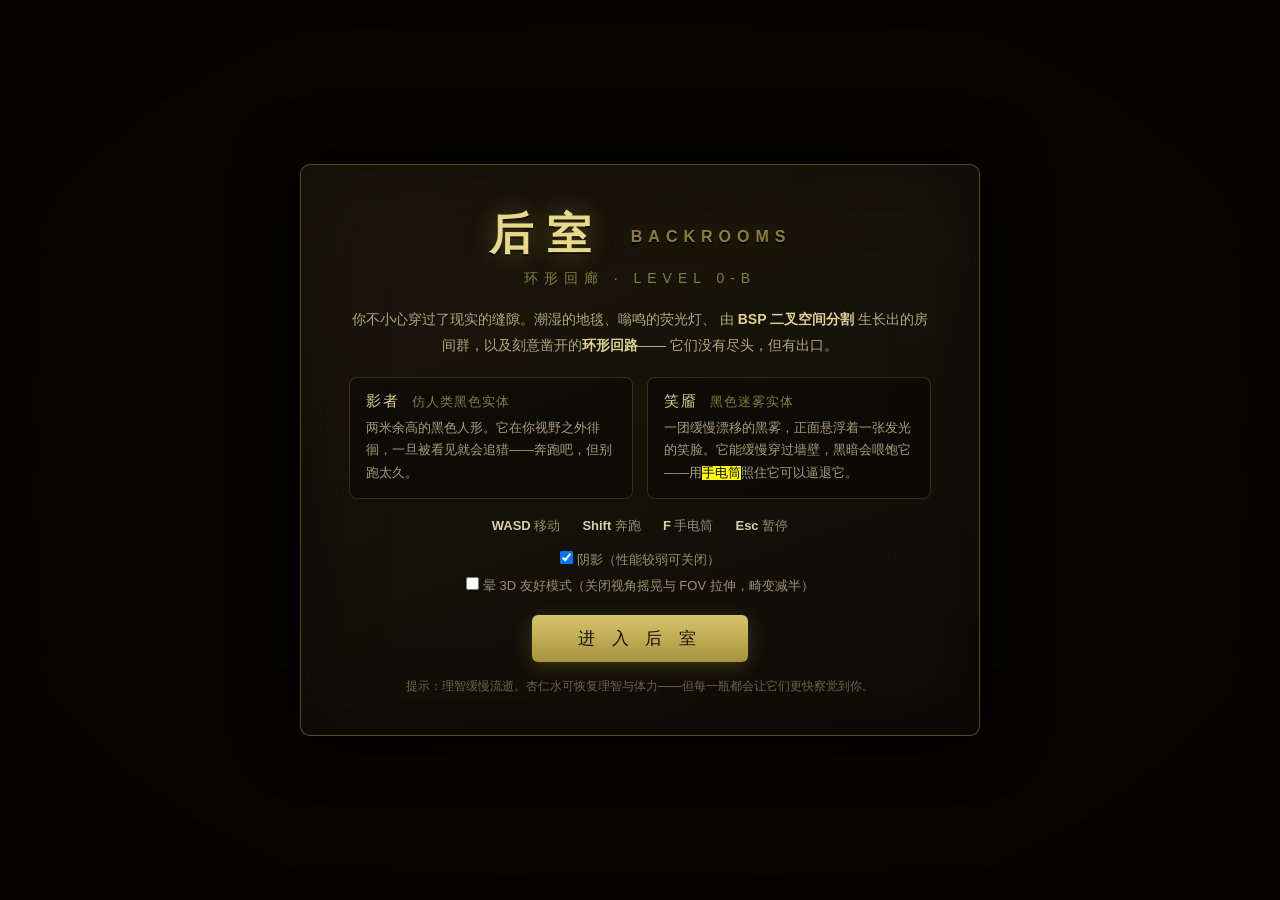
==== index.html @ de88217c "Escape Backrooms: 单机版 + VibeHub 联机版（BSP 迷宫/影者/笑靥/state-sync）" ====
<!DOCTYPE html>
<html lang="zh-CN">
<head>
<meta charset="UTF-8">
<meta name="viewport" content="width=device-width, initial-scale=1.0">
<title>后室：环形回廊 — Escape the Backrooms</title>
<link rel="stylesheet" href="css/style.css?v=9">
</head>
<body>
<div id="game">
  <canvas id="c"></canvas>

  <!-- 全屏氛围遮罩 -->
  <div id="vignette"></div>
  <div id="darkness"></div>
  <div id="damage"></div>

  <!-- HUD -->
  <div id="hud" class="hidden">
    <div id="crosshair"></div>

    <div id="bars">
      <div class="bar"><span class="label">体力</span><div class="track"><div id="staminaFill" class="fill"></div></div></div>
      <div class="bar"><span class="label">生命</span><div class="track"><div id="healthFill" class="fill"></div></div></div>
      <div class="bar"><span class="label">理智</span><div class="track"><div id="sanFill" class="fill"></div></div></div>
    </div>

    <div id="status">
      <span id="bottleCount">杏仁水 0/6</span>
      <span id="timer">00:00</span>
    </div>

    <div id="objective">寻找出口</div>
    <div id="messages"></div>
  </div>

  <!-- 开始界面 -->
  <div id="screen-start" class="screen active">
    <div class="panel">
      <h1>后室 <span class="en">BACKROOMS</span></h1>
      <p class="sub">环形回廊 · LEVEL 0-B</p>
      <p class="desc">你不小心穿过了现实的缝隙。潮湿的地毯、嗡鸣的荧光灯、
        由 <b>BSP 二叉空间分割</b> 生长出的房间群，以及刻意凿开的<b>环形回路</b>——
        它们没有尽头，但有出口。</p>

      <div class="monsters">
        <div class="mcard">
          <div class="mtitle">影者 <small>仿人类黑色实体</small></div>
          <p>两米余高的黑色人形。它在你视野之外徘徊，一旦被看见就会追猎——奔跑吧，但别跑太久。</p>
        </div>
        <div class="mcard">
          <div class="mtitle">笑靥 <small>黑色迷雾实体</small></div>
          <p>一团缓慢漂移的黑雾，正面悬浮着一张发光的笑脸。它能缓慢穿过墙壁，黑暗会喂饱它——用<mark>手电筒</mark>照住它可以逼退它。</p>
        </div>
      </div>

      <div class="controls">
        <span><b>WASD</b> 移动</span><span><b>Shift</b> 奔跑</span><span><b>F</b> 手电筒</span>
        <span><b>Esc</b> 暂停</span>
      </div>

      <div class="opts">
        <label><input type="checkbox" id="optShadows" checked> 阴影（性能较弱可关闭）</label>
        <label><input type="checkbox" id="optFriendly"> 晕 3D 友好模式（关闭视角摇晃与 FOV 拉伸，畸变减半）</label>
      </div>

      <button id="btnStart" class="btn">进 入 后 室</button>
      <p class="tip">提示：理智缓慢流逝。杏仁水可恢复理智与体力——但每一瓶都会让它们更快察觉到你。</p>
    </div>
  </div>

  <!-- 暂停 -->
  <div id="screen-pause" class="screen">
    <div class="panel small">
      <h2>暂 停</h2>
      <p class="desc">荧光灯还在嗡鸣。它们还在等你。</p>
      <button id="btnResume" class="btn">继 续</button>
      <button id="btnRestart1" class="btn ghost">重新生成迷宫</button>
    </div>
  </div>

  <!-- 死亡 -->
  <div id="screen-dead" class="screen">
    <div class="panel small">
      <h2 class="red">你 被 留 在 了 这 里</h2>
      <p id="deathReason" class="desc"></p>
      <p id="deathStats" class="stats"></p>
      <button id="btnRestart2" class="btn">再 试 一 次</button>
    </div>
  </div>

  <!-- 理智归零：化身影者 · 观战模式 -->
  <div id="screen-spectate" class="spectate-bar" style="display:none">
    <div class="st-title">理智归零 · 你化作了影者</div>
    <div class="st-hint">WASD 飞行 · Space / C 升降 · Shift 加速 · 按住鼠标拖动观察</div>
    <button id="btnRestart4" class="btn small">重 新 开 始</button>
  </div>

  <!-- 胜利 -->
  <div id="screen-win" class="screen">
    <div class="panel small">
      <h2 class="green">你 逃 出 了 后 室</h2>
      <p class="desc">门后是刺眼的白光和真实世界的噪音。至少，这一次是。</p>
      <p id="winStats" class="stats"></p>
      <button id="btnRestart3" class="btn">再 进 一 次</button>
    </div>
  </div>
</div>

<script src="js/lib/three.min.js?v=9"></script>
<script src="js/utils.js?v=9"></script>
<script src="js/textures.js?v=9"></script>
<script src="js/maze.js?v=9"></script>
<script src="js/audio.js?v=9"></script>
<script src="js/ui.js?v=9"></script>
<script src="js/player.js?v=9"></script>
<script src="js/humanoid.js?v=9"></script>
<script src="js/smiler.js?v=9"></script>
<script src="js/world.js?v=9"></script>
<script src="js/main.js?v=9"></script>
</body>
</html>
---- css/style.css ----
/* 后室：环形回廊 —— 界面样式 */
* { margin: 0; padding: 0; box-sizing: border-box; }

:root {
  --yellow: #c9b458;
  --yellow-dim: #8a7c3e;
  --bg: #0d0b07;
  --red: #c0392b;
  --green: #2ecc71;
}

html, body {
  width: 100%; height: 100%;
  overflow: hidden;
  background: var(--bg);
  font-family: "Microsoft YaHei", "PingFang SC", "Segoe UI", sans-serif;
  color: #d8cfa8;
  user-select: none;
}

#game { position: fixed; inset: 0; }
#c { position: absolute; inset: 0; width: 100%; height: 100%; display: block; cursor: crosshair; }

/* ---------- 氛围遮罩 ---------- */
#vignette {
  position: absolute; inset: 0; pointer-events: none; z-index: 5;
  background: radial-gradient(ellipse at center, transparent 52%, rgba(0,0,0,0.55) 100%);
}
#darkness {
  position: absolute; inset: 0; pointer-events: none; z-index: 6;
  background: radial-gradient(ellipse at center, transparent 30%, rgba(0,0,0,0.96) 90%);
  opacity: 0; transition: opacity 0.25s;
}
#damage {
  position: absolute; inset: 0; pointer-events: none; z-index: 7;
  background: radial-gradient(ellipse at center, transparent 40%, rgba(160,10,0,0.55) 100%);
  opacity: 0;
}

/* ---------- HUD ---------- */
#hud { position: absolute; inset: 0; pointer-events: none; z-index: 10; }
#hud.hidden { display: none; }

#crosshair {
  position: absolute; left: 50%; top: 50%; width: 6px; height: 6px;
  transform: translate(-50%, -50%);
  border: 1px solid rgba(230,220,180,0.8); border-radius: 50%;
  box-shadow: 0 0 4px rgba(0,0,0,0.8);
}

#bars {
  position: absolute; left: 24px; bottom: 24px; width: 240px;
  display: flex; flex-direction: column; gap: 8px;
}
.bar { display: flex; align-items: center; gap: 10px; }
.bar .label { width: 34px; font-size: 13px; letter-spacing: 2px; color: #b7ab7a; text-shadow: 0 1px 2px #000; }
.bar .track {
  flex: 1; height: 10px; background: rgba(0,0,0,0.55);
  border: 1px solid rgba(201,180,88,0.35); border-radius: 4px; overflow: hidden;
}
.bar .fill { height: 100%; width: 100%; border-radius: 3px; transition: width 0.15s linear; }
#staminaFill { background: linear-gradient(90deg, #a8933f, #e0cd6e); }
#staminaFill.low { background: linear-gradient(90deg, #8a4a2a, #cf7a3a); }
#healthFill { background: linear-gradient(90deg, #7a2a22, #c0392b); }
#sanFill { background: linear-gradient(90deg, #3a5a8a, #7ab0d8); }
#sanFill.low { background: linear-gradient(90deg, #5a2a6a, #a04a8a); }

#status {
  position: absolute; right: 24px; bottom: 24px;
  display: flex; gap: 18px; font-size: 14px; color: #c5b878;
  text-shadow: 0 1px 3px #000;
}
#bottleCount { color: #9fd8e8; }

#objective {
  position: absolute; left: 24px; top: 20px;
  font-size: 14px; letter-spacing: 3px; color: rgba(220,205,150,0.85);
  text-shadow: 0 1px 3px #000;
}
#objective::before { content: "◆ "; color: var(--yellow); }

#messages {
  position: absolute; left: 50%; bottom: 120px; transform: translateX(-50%);
  display: flex; flex-direction: column; align-items: center; gap: 6px;
  width: 80%; text-align: center;
}
.msg {
  font-size: 15px; color: #ded39a; text-shadow: 0 1px 4px #000, 0 0 12px rgba(0,0,0,0.9);
  opacity: 1; transition: opacity 0.6s;
}
.msg.warn { color: #e8896a; }
.msg.danger { color: #ff5544; font-weight: bold; }

/* ---------- 全屏界面 ---------- */
.screen {
  position: absolute; inset: 0; z-index: 20;
  display: none; align-items: center; justify-content: center;
  background: rgba(5,4,2,0.88);
  backdrop-filter: blur(3px);
}
.screen.active { display: flex; }

.panel {
  width: min(680px, 92vw); padding: 40px 48px;
  background: linear-gradient(160deg, rgba(28,24,12,0.96), rgba(14,12,6,0.96));
  border: 1px solid rgba(201,180,88,0.35); border-radius: 10px;
  box-shadow: 0 0 60px rgba(0,0,0,0.8), inset 0 0 80px rgba(0,0,0,0.4);
  text-align: center;
}
.panel.small { width: min(460px, 92vw); }

h1 {
  font-size: 44px; letter-spacing: 14px; color: #e8d98a;
  text-shadow: 0 0 24px rgba(201,180,88,0.35), 0 2px 0 #000;
  margin-bottom: 6px;
}
h1 .en { font-size: 16px; letter-spacing: 6px; color: var(--yellow-dim); vertical-align: middle; }
h2 { font-size: 30px; letter-spacing: 10px; margin-bottom: 14px; color: #e8d98a; }
h2.red { color: #e06050; text-shadow: 0 0 24px rgba(192,57,43,0.4); }
h2.green { color: #6ee7a0; text-shadow: 0 0 24px rgba(46,204,113,0.35); }

.sub { color: var(--yellow-dim); letter-spacing: 6px; margin-bottom: 18px; font-size: 14px; }
.desc { font-size: 14px; line-height: 1.9; color: #b3a880; margin-bottom: 18px; }
.desc b, .mtitle b { color: #e0d090; }
.desc mark { background: none; color: #ffe9a0; border-bottom: 1px dashed #8a7c3e; }
.stats { font-size: 14px; color: #9a9070; margin-bottom: 18px; line-height: 1.8; }

.monsters { display: flex; gap: 14px; margin: 0 0 18px; }
.mcard {
  flex: 1; text-align: left; padding: 14px 16px;
  background: rgba(0,0,0,0.35); border: 1px solid rgba(201,180,88,0.22); border-radius: 8px;
}
.mtitle { font-size: 15px; color: #e0d090; margin-bottom: 6px; letter-spacing: 2px; }
.mtitle small { color: #8a7c3e; letter-spacing: 1px; margin-left: 6px; }
.mcard p { font-size: 12.5px; line-height: 1.8; color: #a89d78; }

.controls {
  display: flex; justify-content: center; flex-wrap: wrap; gap: 8px 22px;
  font-size: 13px; color: #9a9070; margin-bottom: 16px;
}
.controls b { color: #d8cfa8; }

.opts {
  font-size: 13px; color: #9a9070; margin-bottom: 20px;
  display: flex; flex-direction: column; gap: 8px; align-items: center;
}
.opts label { cursor: pointer; }

.btn {
  display: inline-block; padding: 12px 46px;
  font-size: 17px; letter-spacing: 6px; color: #141007;
  background: linear-gradient(180deg, #d8c46a, #a8933f);
  border: none; border-radius: 6px; cursor: pointer;
  box-shadow: 0 4px 18px rgba(201,180,88,0.25);
  transition: transform 0.1s, box-shadow 0.2s;
  font-family: inherit;
}
.btn:hover { transform: translateY(-2px); box-shadow: 0 6px 24px rgba(201,180,88,0.4); }
.btn:active { transform: translateY(0); }
.btn.ghost {
  background: transparent; color: #b7ab7a; border: 1px solid rgba(201,180,88,0.4);
  margin-left: 12px; box-shadow: none;
}
.tip { margin-top: 16px; font-size: 12px; color: #6e654a; }

/* ---------- 观战模式横幅（不阻挡拖动观察） ---------- */
.spectate-bar {
  position: absolute; top: 22px; left: 50%; transform: translateX(-50%);
  z-index: 15; text-align: center; pointer-events: none;
  padding: 14px 34px;
  background: rgba(10,8,4,0.82);
  border: 1px solid rgba(160,80,120,0.45); border-radius: 8px;
  box-shadow: 0 0 30px rgba(0,0,0,0.7);
}
.spectate-bar .st-title {
  font-size: 17px; letter-spacing: 4px; color: #c9a0c8;
  text-shadow: 0 0 18px rgba(160,80,160,0.5); margin-bottom: 6px;
}
.spectate-bar .st-hint { font-size: 12px; color: #8a8070; margin-bottom: 12px; }
.spectate-bar .btn { pointer-events: auto; }
.btn.small { padding: 8px 28px; font-size: 14px; letter-spacing: 4px; }

@media (max-width: 720px) {
  .monsters { flex-direction: column; }
  h1 { font-size: 30px; letter-spacing: 8px; }
  .panel { padding: 26px 20px; }
}
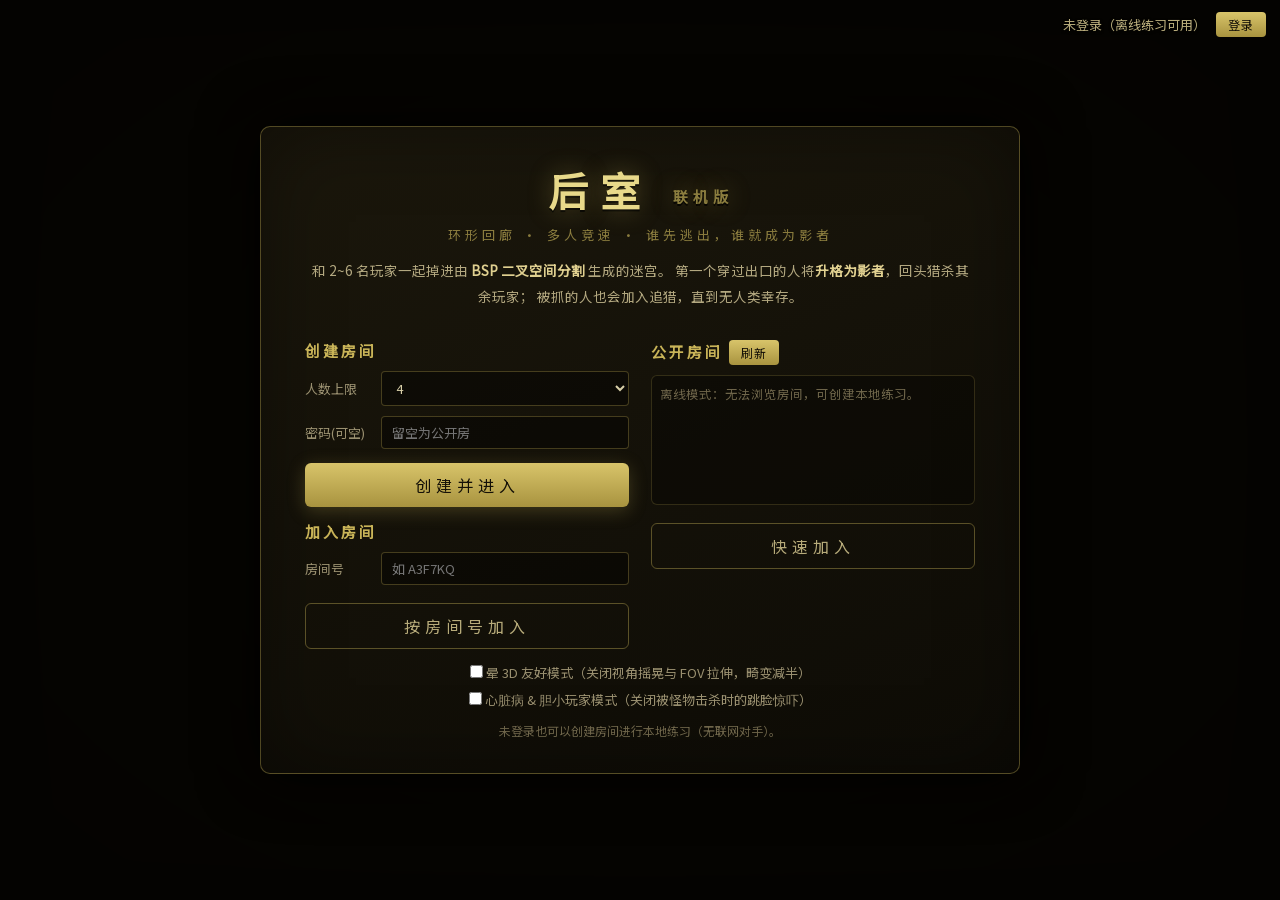
==== commit 5d108240: "由于我多次忘提交git，这时候不上T_T" ====
--- a/index.html
+++ b/index.html
@@ -3,120 +3,132 @@
 <head>
 <meta charset="UTF-8">
 <meta name="viewport" content="width=device-width, initial-scale=1.0">
-<title>后室：环形回廊 — Escape the Backrooms</title>
-<link rel="stylesheet" href="css/style.css?v=9">
+<title>后室：环形回廊 联机版 — Escape Together</title>
+<link rel="stylesheet" href="css/style.css?v=8">
 </head>
 <body>
 <div id="game">
   <canvas id="c"></canvas>
 
-  <!-- 全屏氛围遮罩 -->
   <div id="vignette"></div>
   <div id="darkness"></div>
   <div id="damage"></div>
 
-  <!-- HUD -->
+  <!-- 跳脸惊吓（被怪物杀死时；胆小模式关闭） -->
+  <div id="jumpscare" class="hidden"><img id="jumpscareImg" alt=""></div>
+
+  <!-- 对局 HUD -->
   <div id="hud" class="hidden">
     <div id="crosshair"></div>
-
     <div id="bars">
       <div class="bar"><span class="label">体力</span><div class="track"><div id="staminaFill" class="fill"></div></div></div>
       <div class="bar"><span class="label">生命</span><div class="track"><div id="healthFill" class="fill"></div></div></div>
-      <div class="bar"><span class="label">理智</span><div class="track"><div id="sanFill" class="fill"></div></div></div>
+      <div class="bar" id="sanBar"><span class="label">理智</span><div class="track"><div id="sanFill" class="fill"></div></div></div>
+      <div class="bar"><span class="label">手电</span><div class="track"><div id="batteryFill" class="fill"></div></div></div>
     </div>
-
     <div id="status">
       <span id="bottleCount">杏仁水 0/6</span>
       <span id="timer">00:00</span>
+      <span id="netState">—</span>
     </div>
-
-    <div id="objective">寻找出口</div>
+    <div id="objective">等待开局</div>
+    <div id="aliveList"></div>
     <div id="messages"></div>
+    <div id="chatLog"></div>
+    <input id="chatInput" class="hidden" maxlength="80" autocomplete="off" placeholder="Enter 发送 · Esc 取消">
+    <div id="slots">
+      <div class="slot"><span class="key">1</span><span class="ico" id="slot0">手电</span></div>
+      <div class="slot empty"><span class="key">2</span><span class="ico" id="slot1">—</span></div>
+      <div class="slot empty"><span class="key">3</span><span class="ico" id="slot2">—</span></div>
+    </div>
+    <!-- 摇杆容器（移动端专用） -->
+<div id="joystick-zone" style="display:none; position:absolute; left:30px; bottom:30px; width:120px; height:120px; z-index:15;"></div>
   </div>
 
-  <!-- 开始界面 -->
-  <div id="screen-start" class="screen active">
+  <!-- 登录状态条 -->
+  <div id="authbar">
+    <span id="authStatus">正在连接 VibeHub…</span>
+    <button id="btnLogin" class="mini">登录</button>
+    <button id="btnLogout" class="mini hidden">退出</button>
+  </div>
+
+  <!-- 大厅 -->
+  <div id="screen-lobby" class="screen active">
     <div class="panel">
-      <h1>后室 <span class="en">BACKROOMS</span></h1>
-      <p class="sub">环形回廊 · LEVEL 0-B</p>
-      <p class="desc">你不小心穿过了现实的缝隙。潮湿的地毯、嗡鸣的荧光灯、
-        由 <b>BSP 二叉空间分割</b> 生长出的房间群，以及刻意凿开的<b>环形回路</b>——
-        它们没有尽头，但有出口。</p>
+      <h1>后室 <span class="en">联机版</span></h1>
+      <p class="sub">环形回廊 · 多人竞速 · 谁先逃出，谁就成为影者</p>
+      <p class="desc">和 2~6 名玩家一起掉进由 <b>BSP 二叉空间分割</b> 生成的迷宫。
+        第一个穿过出口的人将<b>升格为影者</b>，回头猎杀其余玩家；
+        被抓的人也会加入追猎，直到无人类幸存。</p>
 
-      <div class="monsters">
-        <div class="mcard">
-          <div class="mtitle">影者 <small>仿人类黑色实体</small></div>
-          <p>两米余高的黑色人形。它在你视野之外徘徊，一旦被看见就会追猎——奔跑吧，但别跑太久。</p>
+      <div class="lobby-grid">
+        <div class="lcol">
+          <h3>创建房间</h3>
+          <div class="row"><label>人数上限</label>
+            <select id="optMax"><option>2</option><option selected>4</option><option>6</option></select></div>
+          <div class="row"><label>密码(可空)</label><input id="optPass" maxlength="12" placeholder="留空为公开房"></div>
+          <button id="btnCreate" class="btn wide">创建并进入</button>
+          <h3>加入房间</h3>
+          <div class="row"><label>房间号</label><input id="optCode" maxlength="8" placeholder="如 A3F7KQ"></div>
+          <button id="btnJoinCode" class="btn ghost wide">按房间号加入</button>
         </div>
-        <div class="mcard">
-          <div class="mtitle">笑靥 <small>黑色迷雾实体</small></div>
-          <p>一团缓慢漂移的黑雾，正面悬浮着一张发光的笑脸。它能缓慢穿过墙壁，黑暗会喂饱它——用<mark>手电筒</mark>照住它可以逼退它。</p>
+        <div class="lcol">
+          <h3>公开房间 <button id="btnRefresh" class="mini">刷新</button></h3>
+          <div id="roomList" class="roomlist"><p class="dim">加载中…</p></div>
+          <button id="btnQuick" class="btn ghost wide">快速加入</button>
         </div>
       </div>
 
-      <div class="controls">
-        <span><b>WASD</b> 移动</span><span><b>Shift</b> 奔跑</span><span><b>F</b> 手电筒</span>
-        <span><b>Esc</b> 暂停</span>
+      <div class="opts">
+        <label><input type="checkbox" id="optFriendly"> 晕 3D 友好模式（关闭视角摇晃与 FOV 拉伸，畸变减半）</label>
+        <label><input type="checkbox" id="optTimid"> 心脏病 & 胆小玩家模式（关闭被怪物击杀时的跳脸惊吓）</label>
       </div>
-
-      <div class="opts">
-        <label><input type="checkbox" id="optShadows" checked> 阴影（性能较弱可关闭）</label>
-        <label><input type="checkbox" id="optFriendly"> 晕 3D 友好模式（关闭视角摇晃与 FOV 拉伸，畸变减半）</label>
-      </div>
-
-      <button id="btnStart" class="btn">进 入 后 室</button>
-      <p class="tip">提示：理智缓慢流逝。杏仁水可恢复理智与体力——但每一瓶都会让它们更快察觉到你。</p>
+      <p class="tip" id="lobbyTip">未登录也可以创建房间进行本地练习（无联网对手）。</p>
     </div>
   </div>
 
-  <!-- 暂停 -->
-  <div id="screen-pause" class="screen">
+  <!-- 房间等待 -->
+  <div id="screen-room" class="screen">
     <div class="panel small">
-      <h2>暂 停</h2>
-      <p class="desc">荧光灯还在嗡鸣。它们还在等你。</p>
-      <button id="btnResume" class="btn">继 续</button>
-      <button id="btnRestart1" class="btn ghost">重新生成迷宫</button>
+      <h2>准 备 室</h2>
+      <p class="desc">房间号 <b id="roomCode" class="code"></b>（发给朋友直接加入）</p>
+      <div id="playerList" class="plist"></div>
+      <div>
+        <button id="btnReady" class="btn">我准备好了</button>
+        <button id="btnStartRound" class="btn hidden">开 始 对 局</button>
+      </div>
+      <button id="btnLeave" class="btn ghost" style="margin-top:12px">离开房间</button>
     </div>
   </div>
 
-  <!-- 死亡 -->
-  <div id="screen-dead" class="screen">
-    <div class="panel small">
-      <h2 class="red">你 被 留 在 了 这 里</h2>
-      <p id="deathReason" class="desc"></p>
-      <p id="deathStats" class="stats"></p>
-      <button id="btnRestart2" class="btn">再 试 一 次</button>
-    </div>
-  </div>
-
-  <!-- 理智归零：化身影者 · 观战模式 -->
-  <div id="screen-spectate" class="spectate-bar" style="display:none">
-    <div class="st-title">理智归零 · 你化作了影者</div>
-    <div class="st-hint">WASD 飞行 · Space / C 升降 · Shift 加速 · 按住鼠标拖动观察</div>
-    <button id="btnRestart4" class="btn small">重 新 开 始</button>
-  </div>
-
-  <!-- 胜利 -->
-  <div id="screen-win" class="screen">
-    <div class="panel small">
-      <h2 class="green">你 逃 出 了 后 室</h2>
-      <p class="desc">门后是刺眼的白光和真实世界的噪音。至少，这一次是。</p>
-      <p id="winStats" class="stats"></p>
-      <button id="btnRestart3" class="btn">再 进 一 次</button>
+  <!-- 回合结算 -->
+  <div id="screen-result" class="screen">
+    <div class="panel">
+      <h2 id="resultTitle">回 合 结 算</h2>
+      <div id="resultBody" class="stats"></div>
+      <button id="btnAgain" class="btn hidden">再 来 一 局</button>
+      <button id="btnBackLobby" class="btn ghost" style="margin-left:12px">返回准备室</button>
     </div>
   </div>
 </div>
 
-<script src="js/lib/three.min.js?v=9"></script>
-<script src="js/utils.js?v=9"></script>
-<script src="js/textures.js?v=9"></script>
-<script src="js/maze.js?v=9"></script>
-<script src="js/audio.js?v=9"></script>
-<script src="js/ui.js?v=9"></script>
-<script src="js/player.js?v=9"></script>
-<script src="js/humanoid.js?v=9"></script>
-<script src="js/smiler.js?v=9"></script>
-<script src="js/world.js?v=9"></script>
-<script src="js/main.js?v=9"></script>
+<!-- VibeHub SDK：必须绝对地址（红线），相对路径在 vibeapps 域会 404 -->
+<script src="https://vibe.lumigrav.space/sdk/v3/vibehub.js"></script>
+<script src="js/lib/three.min.js?v=8"></script>
+<script src="js/lib/nipplejs.js"></script>
+<script src="js/utils.js?v=8"></script>
+<script src="js/textures.js?v=8"></script>
+<script src="js/maze.js?v=8"></script>
+<script src="js/audio.js?v=8"></script>
+<script src="js/ui.js?v=8"></script>
+<script src="js/net.js?v=8"></script>
+<script src="js/world.js?v=8"></script>
+<script src="js/garage.js?v=8"></script>
+<script src="js/player.js?v=8"></script>
+<script src="js/humanoid.js?v=8"></script>
+<script src="js/smiler.js?v=8"></script>
+<script src="js/avatars.js?v=8"></script>
+<script src="js/game.js?v=8"></script>
+<script src="js/main.js?v=8"></script>
 </body>
 </html>
--- a/css/style.css
+++ b/css/style.css
@@ -1,19 +1,18 @@
-/* 后室：环形回廊 —— 界面样式 */
+/* 后室联机版 —— 界面样式 */
 * { margin: 0; padding: 0; box-sizing: border-box; }
 
 :root {
   --yellow: #c9b458;
   --yellow-dim: #8a7c3e;
   --bg: #0d0b07;
-  --red: #c0392b;
-  --green: #2ecc71;
 }
 
 html, body {
   width: 100%; height: 100%;
   overflow: hidden;
   background: var(--bg);
-  font-family: "Microsoft YaHei", "PingFang SC", "Segoe UI", sans-serif;
+  /* 非拉丁文本必须随作品打包字体（规范要求），系统字体仅作兜底 */
+  font-family: "BackroomsZH", "Noto Sans SC", "Microsoft YaHei", sans-serif;
   color: #d8cfa8;
   user-select: none;
 }
@@ -21,167 +20,198 @@
 #game { position: fixed; inset: 0; }
 #c { position: absolute; inset: 0; width: 100%; height: 100%; display: block; cursor: crosshair; }
 
-/* ---------- 氛围遮罩 ---------- */
-#vignette {
-  position: absolute; inset: 0; pointer-events: none; z-index: 5;
-  background: radial-gradient(ellipse at center, transparent 52%, rgba(0,0,0,0.55) 100%);
-}
-#darkness {
-  position: absolute; inset: 0; pointer-events: none; z-index: 6;
+#vignette { position: absolute; inset: 0; pointer-events: none; z-index: 5;
+  background: radial-gradient(ellipse at center, transparent 52%, rgba(0,0,0,0.55) 100%); }
+#darkness { position: absolute; inset: 0; pointer-events: none; z-index: 6;
   background: radial-gradient(ellipse at center, transparent 30%, rgba(0,0,0,0.96) 90%);
-  opacity: 0; transition: opacity 0.25s;
-}
-#damage {
-  position: absolute; inset: 0; pointer-events: none; z-index: 7;
+  opacity: 0; transition: opacity 0.25s; }
+#damage { position: absolute; inset: 0; pointer-events: none; z-index: 7;
   background: radial-gradient(ellipse at center, transparent 40%, rgba(160,10,0,0.55) 100%);
-  opacity: 0;
-}
+  opacity: 0; }
 
 /* ---------- HUD ---------- */
 #hud { position: absolute; inset: 0; pointer-events: none; z-index: 10; }
-#hud.hidden { display: none; }
-
-#crosshair {
-  position: absolute; left: 50%; top: 50%; width: 6px; height: 6px;
+#hud.hidden, .hidden { display: none !important; }
+
+#crosshair { position: absolute; left: 50%; top: 50%; width: 6px; height: 6px;
   transform: translate(-50%, -50%);
   border: 1px solid rgba(230,220,180,0.8); border-radius: 50%;
-  box-shadow: 0 0 4px rgba(0,0,0,0.8);
-}
-
-#bars {
-  position: absolute; left: 24px; bottom: 24px; width: 240px;
-  display: flex; flex-direction: column; gap: 8px;
-}
+  box-shadow: 0 0 4px rgba(0,0,0,0.8); }
+
+#bars { position: absolute; left: 24px; bottom: 24px; width: 240px;
+  display: flex; flex-direction: column; gap: 8px; }
 .bar { display: flex; align-items: center; gap: 10px; }
 .bar .label { width: 34px; font-size: 13px; letter-spacing: 2px; color: #b7ab7a; text-shadow: 0 1px 2px #000; }
-.bar .track {
-  flex: 1; height: 10px; background: rgba(0,0,0,0.55);
-  border: 1px solid rgba(201,180,88,0.35); border-radius: 4px; overflow: hidden;
-}
+.bar .track { flex: 1; height: 10px; background: rgba(0,0,0,0.55);
+  border: 1px solid rgba(201,180,88,0.35); border-radius: 4px; overflow: hidden; }
 .bar .fill { height: 100%; width: 100%; border-radius: 3px; transition: width 0.15s linear; }
 #staminaFill { background: linear-gradient(90deg, #a8933f, #e0cd6e); }
 #staminaFill.low { background: linear-gradient(90deg, #8a4a2a, #cf7a3a); }
 #healthFill { background: linear-gradient(90deg, #7a2a22, #c0392b); }
 #sanFill { background: linear-gradient(90deg, #3a5a8a, #7ab0d8); }
 #sanFill.low { background: linear-gradient(90deg, #5a2a6a, #a04a8a); }
-
-#status {
-  position: absolute; right: 24px; bottom: 24px;
-  display: flex; gap: 18px; font-size: 14px; color: #c5b878;
-  text-shadow: 0 1px 3px #000;
-}
+#batteryFill { background: linear-gradient(90deg, #8a6a1f, #ffd24a); }
+#batteryFill.low { background: linear-gradient(90deg, #8a3a1f, #ff8a4a); }
+
+#status { position: absolute; right: 24px; bottom: 24px;
+  display: flex; gap: 18px; font-size: 14px; color: #c5b878; text-shadow: 0 1px 3px #000; }
 #bottleCount { color: #9fd8e8; }
-
-#objective {
-  position: absolute; left: 24px; top: 20px;
-  font-size: 14px; letter-spacing: 3px; color: rgba(220,205,150,0.85);
-  text-shadow: 0 1px 3px #000;
-}
+#netState { color: #8fa87a; }
+
+#objective { position: absolute; left: 24px; top: 20px;
+  font-size: 14px; letter-spacing: 3px; color: rgba(220,205,150,0.85); text-shadow: 0 1px 3px #000; }
 #objective::before { content: "◆ "; color: var(--yellow); }
 
-#messages {
-  position: absolute; left: 50%; bottom: 120px; transform: translateX(-50%);
+/* 聊天 */
+#chatLog { position: absolute; left: 24px; bottom: 100px;
+  display: flex; flex-direction: column; gap: 4px; max-width: 420px; pointer-events: none; }
+.chat-line { font-size: 14px; color: #d8cfa8; text-shadow: 0 1px 3px #000;
+  background: rgba(0,0,0,0.45); padding: 3px 10px; border-radius: 4px; transition: opacity 0.6s; }
+.chat-line b { color: #9fd8e8; font-weight: 600; }
+#chatInput { position: absolute; left: 24px; bottom: 64px; width: 380px;
+  padding: 8px 12px; font: inherit; font-size: 14px; color: #e8dfb0;
+  background: rgba(0,0,0,0.72); border: 1px solid rgba(201,180,88,0.5);
+  border-radius: 6px; outline: none; }
+#chatInput::placeholder { color: #6a6448; }
+
+/* 物品槽（1 手电 / 2、3 物品，E 使用） */
+#slots { position: absolute; left: 50%; bottom: 54px; transform: translateX(-50%);
+  display: flex; gap: 10px; }
+.slot { width: 76px; height: 54px; border: 1px solid rgba(201,180,88,0.35); border-radius: 6px;
+  background: rgba(0,0,0,0.55); display: flex; flex-direction: column;
+  align-items: center; justify-content: center; position: relative; }
+.slot .key { position: absolute; top: 3px; left: 7px; font-size: 11px; color: #8d8460; }
+.slot .ico { font-size: 13px; color: #c5b878; text-shadow: 0 1px 2px #000; }
+.slot.sel { border-color: #ffd24a; box-shadow: 0 0 10px rgba(255,210,74,0.35); }
+.slot.empty .ico { color: #5a5340; }
+
+#aliveList { position: absolute; right: 20px; top: 20px; text-align: right;
+  font-size: 13px; color: #b7ab7a; text-shadow: 0 1px 3px #000; line-height: 1.9; }
+#aliveList .sh { color: #9a7aa8; }
+#aliveList .hu { color: #c9b458; }
+#aliveList .me::after { content: "（你）"; color: #7a7050; font-size: 11px; }
+
+#messages { position: absolute; left: 50%; bottom: 120px; transform: translateX(-50%);
   display: flex; flex-direction: column; align-items: center; gap: 6px;
-  width: 80%; text-align: center;
-}
-.msg {
-  font-size: 15px; color: #ded39a; text-shadow: 0 1px 4px #000, 0 0 12px rgba(0,0,0,0.9);
-  opacity: 1; transition: opacity 0.6s;
-}
+  width: 80%; text-align: center; }
+.msg { font-size: 15px; color: #ded39a; text-shadow: 0 1px 4px #000, 0 0 12px rgba(0,0,0,0.9);
+  opacity: 1; transition: opacity 0.6s; }
 .msg.warn { color: #e8896a; }
 .msg.danger { color: #ff5544; font-weight: bold; }
 
+/* ---------- 登录条 ---------- */
+#authbar { position: absolute; top: 12px; right: 14px; z-index: 30;
+  display: flex; align-items: center; gap: 10px;
+  font-size: 13px; color: #b7ab7a; text-shadow: 0 1px 3px #000; }
+.mini { padding: 4px 12px; font-size: 12px; letter-spacing: 1px; color: #141007;
+  background: linear-gradient(180deg, #d8c46a, #a8933f); border: none; border-radius: 4px;
+  cursor: pointer; font-family: inherit; }
+.mini:hover { filter: brightness(1.1); }
+
 /* ---------- 全屏界面 ---------- */
-.screen {
-  position: absolute; inset: 0; z-index: 20;
+.screen { position: absolute; inset: 0; z-index: 20;
   display: none; align-items: center; justify-content: center;
-  background: rgba(5,4,2,0.88);
-  backdrop-filter: blur(3px);
-}
+  background: rgba(5,4,2,0.88); backdrop-filter: blur(3px); overflow-y: auto; }
 .screen.active { display: flex; }
 
-.panel {
-  width: min(680px, 92vw); padding: 40px 48px;
+.panel { width: min(760px, 94vw); padding: 34px 44px;
   background: linear-gradient(160deg, rgba(28,24,12,0.96), rgba(14,12,6,0.96));
   border: 1px solid rgba(201,180,88,0.35); border-radius: 10px;
   box-shadow: 0 0 60px rgba(0,0,0,0.8), inset 0 0 80px rgba(0,0,0,0.4);
-  text-align: center;
-}
-.panel.small { width: min(460px, 92vw); }
-
-h1 {
-  font-size: 44px; letter-spacing: 14px; color: #e8d98a;
-  text-shadow: 0 0 24px rgba(201,180,88,0.35), 0 2px 0 #000;
-  margin-bottom: 6px;
-}
-h1 .en { font-size: 16px; letter-spacing: 6px; color: var(--yellow-dim); vertical-align: middle; }
-h2 { font-size: 30px; letter-spacing: 10px; margin-bottom: 14px; color: #e8d98a; }
-h2.red { color: #e06050; text-shadow: 0 0 24px rgba(192,57,43,0.4); }
-h2.green { color: #6ee7a0; text-shadow: 0 0 24px rgba(46,204,113,0.35); }
-
-.sub { color: var(--yellow-dim); letter-spacing: 6px; margin-bottom: 18px; font-size: 14px; }
-.desc { font-size: 14px; line-height: 1.9; color: #b3a880; margin-bottom: 18px; }
-.desc b, .mtitle b { color: #e0d090; }
-.desc mark { background: none; color: #ffe9a0; border-bottom: 1px dashed #8a7c3e; }
-.stats { font-size: 14px; color: #9a9070; margin-bottom: 18px; line-height: 1.8; }
-
-.monsters { display: flex; gap: 14px; margin: 0 0 18px; }
-.mcard {
-  flex: 1; text-align: left; padding: 14px 16px;
-  background: rgba(0,0,0,0.35); border: 1px solid rgba(201,180,88,0.22); border-radius: 8px;
-}
-.mtitle { font-size: 15px; color: #e0d090; margin-bottom: 6px; letter-spacing: 2px; }
-.mtitle small { color: #8a7c3e; letter-spacing: 1px; margin-left: 6px; }
-.mcard p { font-size: 12.5px; line-height: 1.8; color: #a89d78; }
-
-.controls {
-  display: flex; justify-content: center; flex-wrap: wrap; gap: 8px 22px;
-  font-size: 13px; color: #9a9070; margin-bottom: 16px;
-}
-.controls b { color: #d8cfa8; }
-
-.opts {
-  font-size: 13px; color: #9a9070; margin-bottom: 20px;
-  display: flex; flex-direction: column; gap: 8px; align-items: center;
-}
-.opts label { cursor: pointer; }
-
-.btn {
-  display: inline-block; padding: 12px 46px;
-  font-size: 17px; letter-spacing: 6px; color: #141007;
+  text-align: center; }
+.panel.small { width: min(480px, 94vw); }
+
+h1 { font-size: 40px; letter-spacing: 12px; color: #e8d98a;
+  text-shadow: 0 0 24px rgba(201,180,88,0.35), 0 2px 0 #000; margin-bottom: 6px; }
+h1 .en { font-size: 15px; letter-spacing: 5px; color: var(--yellow-dim); vertical-align: middle; }
+h2 { font-size: 26px; letter-spacing: 8px; margin-bottom: 12px; color: #e8d98a; }
+h3 { font-size: 15px; letter-spacing: 3px; color: #c9b458; margin: 14px 0 10px; text-align: left; }
+
+.sub { color: var(--yellow-dim); letter-spacing: 4px; margin-bottom: 14px; font-size: 13px; }
+.desc { font-size: 13.5px; line-height: 1.9; color: #b3a880; margin-bottom: 16px; }
+.desc b { color: #e0d090; }
+.stats { font-size: 14px; color: #9a9070; margin-bottom: 16px; line-height: 1.9; }
+.dim { color: #6e654a; font-size: 12.5px; }
+.code { color: #9fd8e8; letter-spacing: 4px; font-size: 18px; }
+
+/* ---------- 大厅 ---------- */
+.lobby-grid { display: flex; gap: 22px; text-align: left; margin-bottom: 14px; }
+.lcol { flex: 1; }
+.row { display: flex; align-items: center; gap: 10px; margin-bottom: 10px; font-size: 13px; color: #9a9070; }
+.row label { width: 66px; flex: none; }
+.row input, .row select {
+  flex: 1; padding: 6px 10px; background: rgba(0,0,0,0.4); color: #d8cfa8;
+  border: 1px solid rgba(201,180,88,0.3); border-radius: 4px; font-family: inherit; font-size: 13px; }
+.roomlist { min-height: 130px; max-height: 190px; overflow-y: auto; margin-bottom: 10px;
+  background: rgba(0,0,0,0.3); border: 1px solid rgba(201,180,88,0.2); border-radius: 6px; padding: 8px; }
+.rline { display: flex; justify-content: space-between; align-items: center;
+  padding: 7px 10px; margin-bottom: 4px; font-size: 13px;
+  background: rgba(40,34,16,0.5); border-radius: 4px; }
+.rline .rjoin { padding: 3px 12px; font-size: 12px; }
+.plist { margin: 10px 0 16px; }
+.pline { display: flex; justify-content: space-between; padding: 8px 12px; margin-bottom: 4px;
+  background: rgba(0,0,0,0.3); border-radius: 4px; font-size: 14px; }
+.pline .rdy { color: #6ee7a0; }
+.pline .wt { color: #6e654a; }
+
+.btn { display: inline-block; padding: 11px 40px;
+  font-size: 16px; letter-spacing: 5px; color: #141007;
   background: linear-gradient(180deg, #d8c46a, #a8933f);
   border: none; border-radius: 6px; cursor: pointer;
-  box-shadow: 0 4px 18px rgba(201,180,88,0.25);
-  transition: transform 0.1s, box-shadow 0.2s;
-  font-family: inherit;
-}
-.btn:hover { transform: translateY(-2px); box-shadow: 0 6px 24px rgba(201,180,88,0.4); }
-.btn:active { transform: translateY(0); }
-.btn.ghost {
-  background: transparent; color: #b7ab7a; border: 1px solid rgba(201,180,88,0.4);
-  margin-left: 12px; box-shadow: none;
-}
-.tip { margin-top: 16px; font-size: 12px; color: #6e654a; }
-
-/* ---------- 观战模式横幅（不阻挡拖动观察） ---------- */
-.spectate-bar {
-  position: absolute; top: 22px; left: 50%; transform: translateX(-50%);
-  z-index: 15; text-align: center; pointer-events: none;
-  padding: 14px 34px;
-  background: rgba(10,8,4,0.82);
-  border: 1px solid rgba(160,80,120,0.45); border-radius: 8px;
-  box-shadow: 0 0 30px rgba(0,0,0,0.7);
-}
-.spectate-bar .st-title {
-  font-size: 17px; letter-spacing: 4px; color: #c9a0c8;
-  text-shadow: 0 0 18px rgba(160,80,160,0.5); margin-bottom: 6px;
-}
-.spectate-bar .st-hint { font-size: 12px; color: #8a8070; margin-bottom: 12px; }
-.spectate-bar .btn { pointer-events: auto; }
-.btn.small { padding: 8px 28px; font-size: 14px; letter-spacing: 4px; }
-
-@media (max-width: 720px) {
-  .monsters { flex-direction: column; }
-  h1 { font-size: 30px; letter-spacing: 8px; }
-  .panel { padding: 26px 20px; }
-}
+  box-shadow: 0 4px 18px rgba(201,180,88,0.25); transition: transform 0.1s;
+  font-family: inherit; }
+.btn:hover { transform: translateY(-2px); }
+.btn.wide { width: 100%; padding: 10px; margin-top: 4px; }
+.btn.ghost { background: transparent; color: #b7ab7a; border: 1px solid rgba(201,180,88,0.4); box-shadow: none; }
+.btn.ghost.wide { margin-top: 8px; margin-bottom: 0; }
+
+.opts { font-size: 13px; color: #9a9070; margin: 6px 0 4px;
+  display: flex; flex-direction: column; gap: 8px; align-items: center; }
+.opts label { cursor: pointer; }
+
+/* ---------- 跳脸惊吓 ---------- */
+#jumpscare { position: absolute; inset: 0; z-index: 50; background: #000;
+  display: flex; align-items: center; justify-content: center; overflow: hidden; }
+#jumpscare.hidden { display: none; }
+#jumpscare img { width: 110vmin; height: 110vmin; object-fit: contain;
+  animation: js-zoom 0.85s cubic-bezier(0.15, 0, 0.25, 1) both; }
+#jumpscare:not(.hidden) { animation: js-shake 0.09s linear 9; }
+#jumpscare::after { content: ""; position: absolute; inset: 0; pointer-events: none;
+  background: radial-gradient(ellipse at center, transparent 30%, rgba(140, 0, 0, 0.62) 100%);
+  animation: js-red 1.05s ease-out both; }
+@keyframes js-zoom {
+  0% { transform: scale(0.18); opacity: 0.35; }
+  10% { opacity: 1; }
+  100% { transform: scale(1.55); opacity: 1; }
+}
+@keyframes js-shake {
+  0% { transform: translate(0, 0); }
+  25% { transform: translate(-2.2vmin, 1.4vmin); }
+  50% { transform: translate(1.8vmin, -1.6vmin); }
+  75% { transform: translate(-1.2vmin, -0.8vmin); }
+  100% { transform: translate(0, 0); }
+}
+@keyframes js-red {
+  0% { opacity: 0; } 8% { opacity: 1; } 100% { opacity: 0; }
+}
+.tip { margin-top: 12px; font-size: 12px; color: #6e654a; }
+
+@media (max-width: 760px) {
+  .lobby-grid { flex-direction: column; }
+  h1 { font-size: 28px; letter-spacing: 8px; }
+  .panel { padding: 24px 18px; }
+}
+
+/* ---------- 字体（子集化 CJK，随作品打包） ---------- */
+@font-face {
+  font-family: "BackroomsZH";
+  src: url("../assets/font/backrooms-zh.woff2?v=1") format("woff2"),
+       url("../assets/font/backrooms-zh.woff?v=1") format("woff");
+  font-display: swap;
+}
+/* 电脑端强制隐藏摇杆容器 */
+@media (hover: hover) and (pointer: fine) {
+    #joystick-zone {
+        display: none !important;
+    }
+}
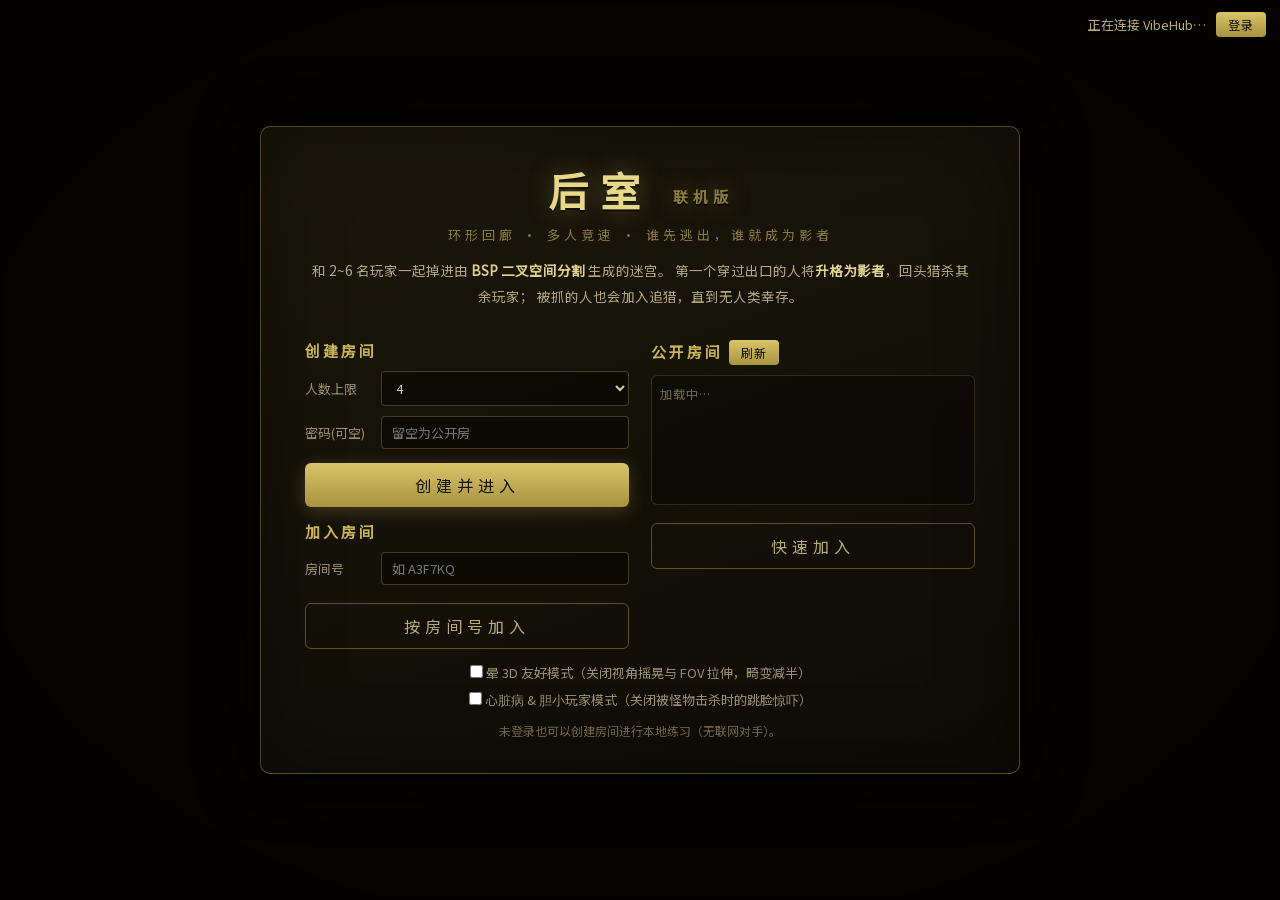
==== commit cf85bc35: "Merge 320811279b23059552103312ef8d2fa9f5bdd9ee into 5d108240f705a8399830976a43091ca11a4843f7" ====
--- a/index.html
+++ b/index.html
@@ -32,6 +32,7 @@
       <span id="netState">—</span>
     </div>
     <div id="objective">等待开局</div>
+    <div id="workshopHud" aria-label="创意工坊扩展"></div>
     <div id="aliveList"></div>
     <div id="messages"></div>
     <div id="chatLog"></div>
@@ -114,6 +115,8 @@
 
 <!-- VibeHub SDK：必须绝对地址（红线），相对路径在 vibeapps 域会 404 -->
 <script src="https://vibe.lumigrav.space/sdk/v3/vibehub.js"></script>
+<script src="https://vibe.lumigrav.space/workshop/loader/v1.js"></script>
+<script src="js/workshop.js?v=1"></script>
 <script src="js/lib/three.min.js?v=8"></script>
 <script src="js/lib/nipplejs.js"></script>
 <script src="js/utils.js?v=8"></script>
--- a/css/style.css
+++ b/css/style.css
@@ -215,3 +215,6 @@
         display: none !important;
     }
 }
+
+#workshopHud { display:flex; flex-direction:column; gap:6px; margin:8px auto; max-width:520px; pointer-events:none; }
+.workshop-widget { padding:5px 9px; border:1px solid rgba(201,180,88,.26); background:rgba(8,7,4,.42); color:#d8cfa8; font-size:12px; text-align:left; text-shadow:0 1px 3px #000; }
